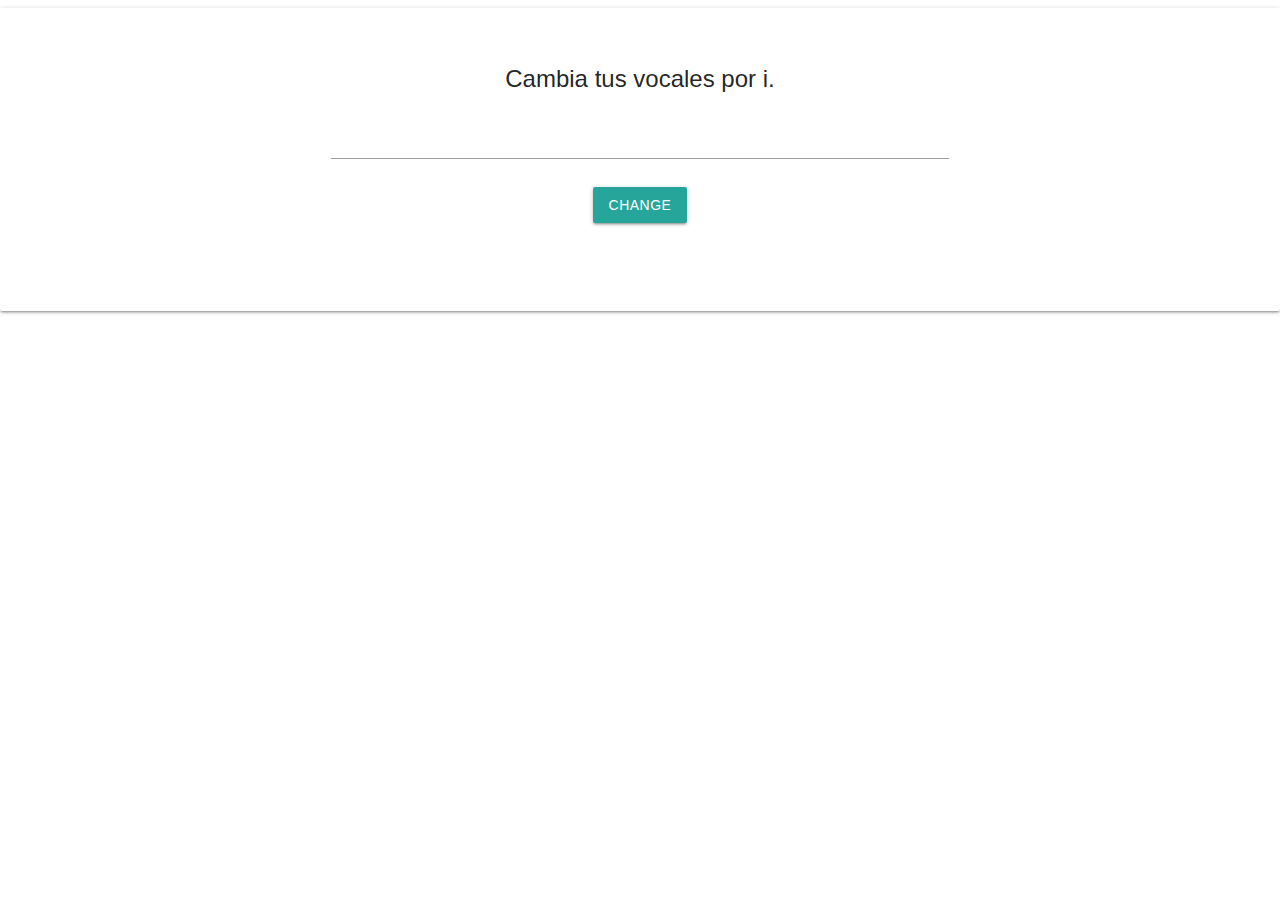
==== mimimimi/index.html @ 739cb89f "first commit" ====
<!DOCTYPE html>
<html lang="en">

<head>
    <meta charset="UTF-8">
    <title>Document</title>
    <link href="https://fonts.googleapis.com/icon?family=Material+Icons" rel="stylesheet">
    <!--Import materialize.css-->
    <link type="text/css" rel="stylesheet" href="css/materialize.min.css" media="screen,projection" />
    <meta name="viewport" content="width=device-width, initial-scale=1.0" />
    <script type="text/javascript" src="js/materialize.min.js"></script>


</head>

<body>

    <!-- <input type="text" id="input">
    <label for="" id="label">Label</label>
    <button onclick="myFunction()" class="waves-effect waves-light btn">Copy</button> -->
    <div class="card">
        <br>
            <h2 class="card-title center-align">Cambia tus vocales por i.</h2>
    <div class="row">
        <div class="col s6 offset-s3">
            <input type="text" id="input">
        </div>
    </div>
    <div class="row">
        <div class="col s6 offset-s3 center-align">
            <button onclick="myFunction()" class="waves-effect waves-light btn">Change</button>
        </div>
    </div>
   <br>
   <br><br>


    </div>



    <script>
        function myFunction() {
            console.log("entra");
            var myStr = document.getElementById("input").value;
            var newStr = myStr.replace(/a|e|i|o|u|A|E|I|O|U/g, "i");
            document.getElementById("input").value = newStr;
            var copyText = document.getElementById("input");
            copyText.select();
            document.execCommand("copy");
            M.toast({
                html: newStr + ' copied to clipboard'
            })
        }
    </script>

</body>

</html>
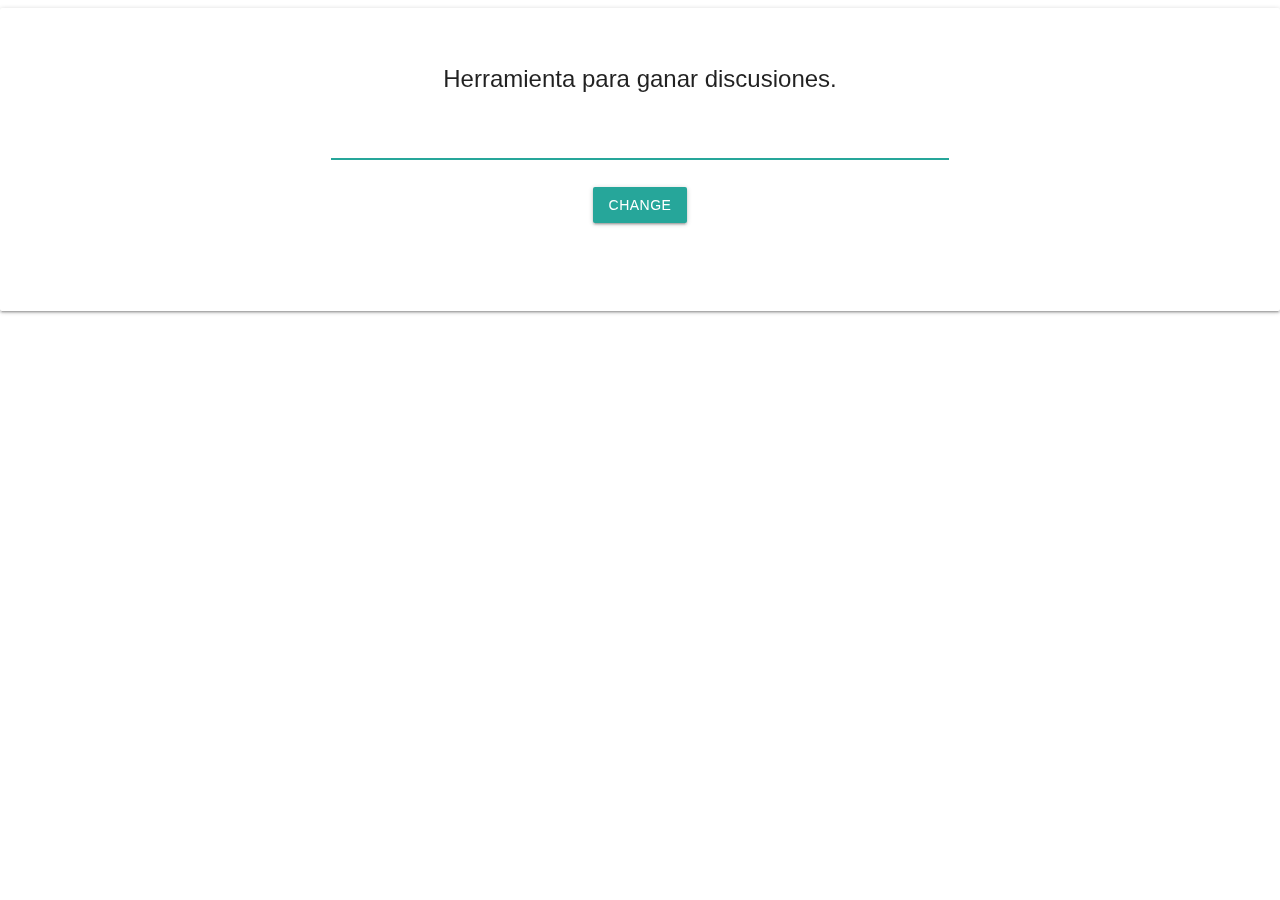
==== commit 6a93d47d: "timer" ====
--- a/mimimimi/index.html
+++ b/mimimimi/index.html
@@ -20,19 +20,19 @@
     <button onclick="myFunction()" class="waves-effect waves-light btn">Copy</button> -->
     <div class="card">
         <br>
-            <h2 class="card-title center-align">Cambia tus vocales por i.</h2>
-    <div class="row">
-        <div class="col s6 offset-s3">
-            <input type="text" id="input">
+        <h2 class="card-title center-align">Herramienta para ganar discusiones.</h2>
+        <div class="row">
+            <div class="col s6 offset-s3">
+                <input type="text" id="input" autofocus>
+            </div>
         </div>
-    </div>
-    <div class="row">
-        <div class="col s6 offset-s3 center-align">
-            <button onclick="myFunction()" class="waves-effect waves-light btn">Change</button>
+        <div class="row">
+            <div class="col s6 offset-s3 center-align">
+                <button onclick="myFunction()" class="waves-effect waves-light btn" id="btn">Change</button>
+            </div>
         </div>
-    </div>
-   <br>
-   <br><br>
+        <br>
+        <br><br>
 
 
     </div>
@@ -40,8 +40,15 @@
 
 
     <script>
+        input.addEventListener("keyup", function (event) {
+            event.preventDefault();
+            if (event.keyCode === 13) {
+                document.getElementById("btn").click();
+            }
+        });
+
+
         function myFunction() {
-            console.log("entra");
             var myStr = document.getElementById("input").value;
             var newStr = myStr.replace(/a|e|i|o|u|A|E|I|O|U/g, "i");
             document.getElementById("input").value = newStr;
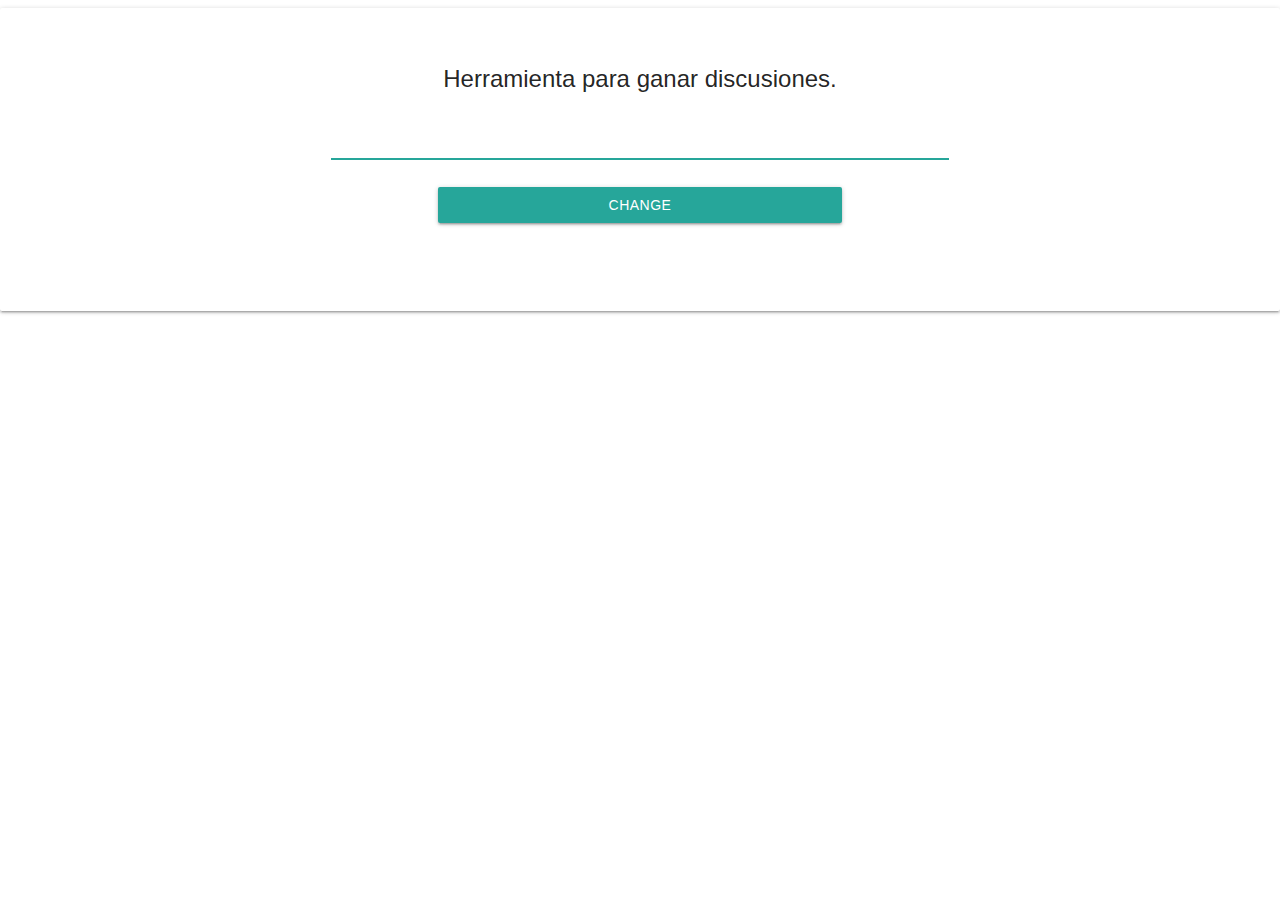
==== commit 15f4e8da: "timer" ====
--- a/mimimimi/index.html
+++ b/mimimimi/index.html
@@ -9,6 +9,7 @@
     <link type="text/css" rel="stylesheet" href="css/materialize.min.css" media="screen,projection" />
     <meta name="viewport" content="width=device-width, initial-scale=1.0" />
     <script type="text/javascript" src="js/materialize.min.js"></script>
+    <link rel="stylesheet" href="css/main.css">
 
 
 </head>
@@ -27,7 +28,7 @@
             </div>
         </div>
         <div class="row">
-            <div class="col s6 offset-s3 center-align">
+            <div class="col s8 offset-s2 m4 offset-m4 center-align">
                 <button onclick="myFunction()" class="waves-effect waves-light btn" id="btn">Change</button>
             </div>
         </div>
--- a/mimimimi/css/main.css
+++ b/mimimimi/css/main.css
@@ -0,0 +1,4 @@
+button {
+  width: 100%;
+}
+/*# sourceMappingURL=main.css.map */